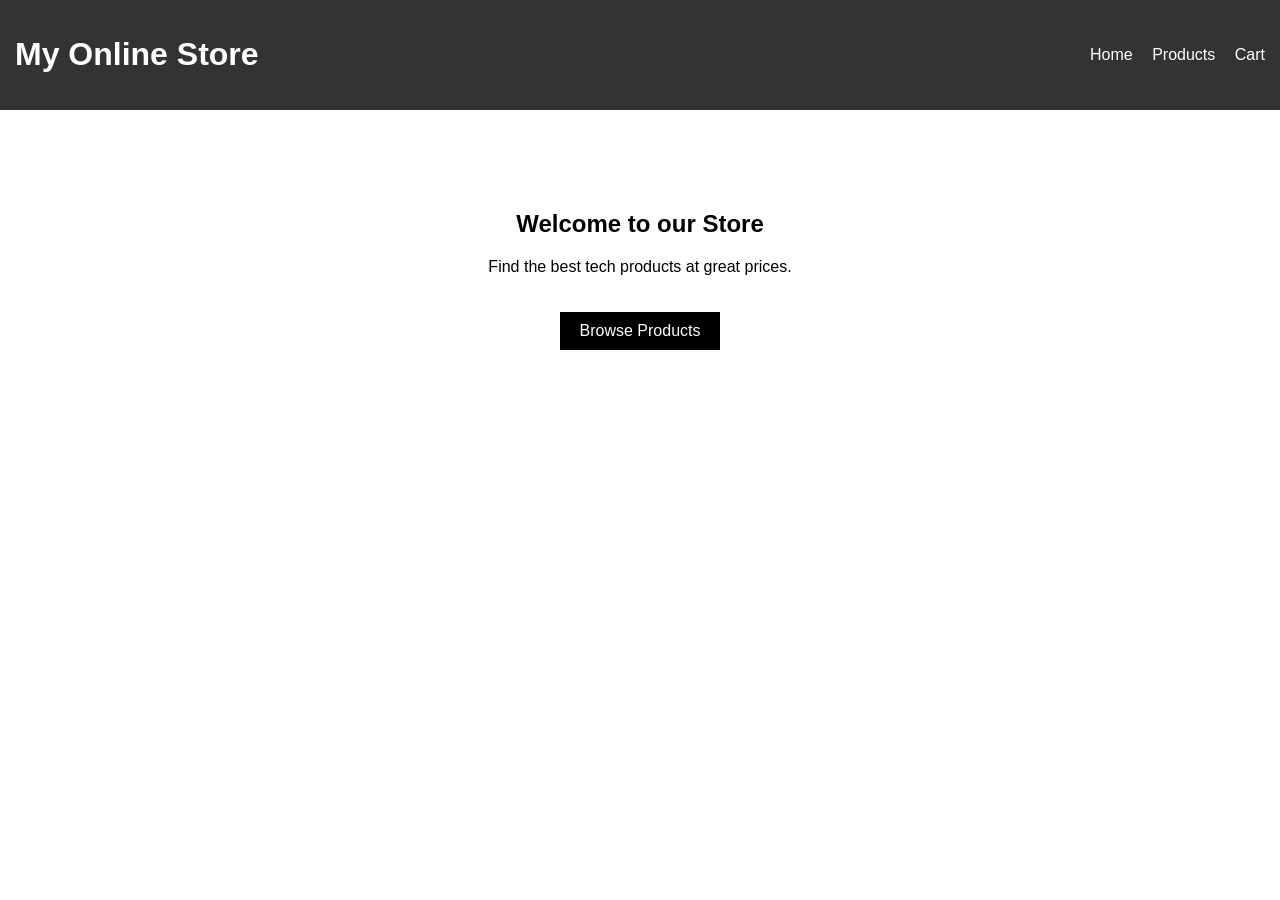
==== index.html @ 81707cdf "website" ====
<!DOCTYPE html>
<html lang="en">
<head>
<meta charset="UTF-8">
<meta name="viewport" content="width=device-width, initial-scale=1.0">
<title>My Store</title>
<link rel="stylesheet" href="css/styles.css">
</head>

<body>

<header>
<h1>My Online Store</h1>

<nav>
<a href="index.html">Home</a>
<a href="products.html">Products</a>
<a href="cart.html">Cart</a>
</nav>
</header>

<main>

<section class="hero">

<h2>Welcome to our Store</h2>
<p>Find the best tech products at great prices.</p>

<a class="button" href="products.html">Browse Products</a>

</section>

</main>

</body>
</html>
---- css/styles.css ----
body{

font-family: Arial, sans-serif;
margin:0;

}

header{

display:flex;
justify-content:space-between;
align-items:center;
background:#333;
color:white;
padding:15px;

}

nav a{

color:white;
margin-left:15px;
text-decoration:none;

}

.hero{

text-align:center;
padding:80px 20px;

}

.button{

display:inline-block;
margin-top:20px;
padding:10px 20px;
background:black;
color:white;
text-decoration:none;

}

/* Product Grid */

.product-grid{

display:grid;
grid-template-columns:1fr;
gap:20px;
padding:20px;

}

.product-card{

border:1px solid #ddd;
padding:15px;
text-align:center;

}

.product-card img{

width:100%;
height:200px;
object-fit:cover;

}

button{

padding:8px 12px;
margin-top:10px;
cursor:pointer;

}

/* Desktop breakpoint */

@media (min-width:768px){

.product-grid{

grid-template-columns:repeat(4,1fr);

}

}
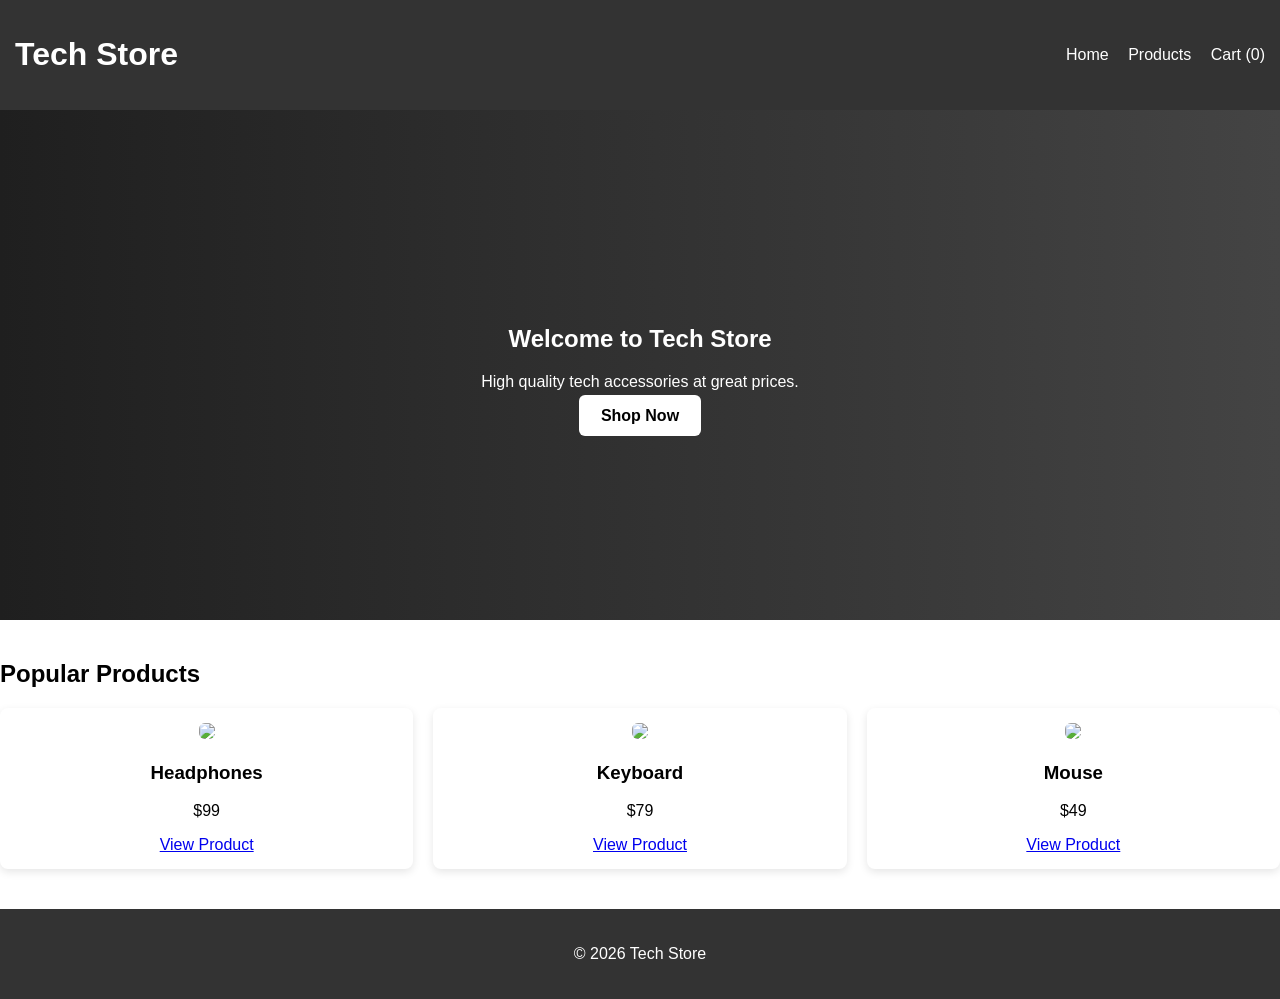
==== commit 15edf5dc: "Improve homepage" ====
--- a/index.html
+++ b/index.html
@@ -1,36 +1,87 @@
 <!DOCTYPE html>
 <html lang="en">
+
 <head>
 <meta charset="UTF-8">
 <meta name="viewport" content="width=device-width, initial-scale=1.0">
-<title>My Store</title>
+<title>Tech Store</title>
+
 <link rel="stylesheet" href="css/styles.css">
 </head>
 
 <body>
 
-<header>
-<h1>My Online Store</h1>
+<header class="header">
 
-<nav>
+<h1 class="logo">Tech Store</h1>
+
+<nav class="nav">
+
 <a href="index.html">Home</a>
 <a href="products.html">Products</a>
-<a href="cart.html">Cart</a>
+<a href="cart.html">Cart (<span id="cartCount">0</span>)</a>
+
 </nav>
+
 </header>
 
 <main>
 
 <section class="hero">
 
-<h2>Welcome to our Store</h2>
-<p>Find the best tech products at great prices.</p>
+<div class="hero-content">
 
-<a class="button" href="products.html">Browse Products</a>
+<h2>Welcome to Tech Store</h2>
+
+<p>High quality tech accessories at great prices.</p>
+
+<a href="products.html" class="shop-button">Shop Now</a>
+
+</div>
+
+</section>
+
+
+<section class="featured">
+
+<h2>Popular Products</h2>
+
+<div class="featured-grid">
+
+<div class="featured-card">
+<img src="https://picsum.photos/300?1">
+<h3>Headphones</h3>
+<p>$99</p>
+<a href="products.html">View Product</a>
+</div>
+
+<div class="featured-card">
+<img src="https://picsum.photos/300?2">
+<h3>Keyboard</h3>
+<p>$79</p>
+<a href="products.html">View Product</a>
+</div>
+
+<div class="featured-card">
+<img src="https://picsum.photos/300?3">
+<h3>Mouse</h3>
+<p>$49</p>
+<a href="products.html">View Product</a>
+</div>
+
+</div>
 
 </section>
 
 </main>
 
+<footer class="footer">
+
+<p>© 2026 Tech Store</p>
+
+</footer>
+
+<script src="js/cart.js"></script>
+
 </body>
 </html>
--- a/css/styles.css
+++ b/css/styles.css
@@ -87,4 +87,87 @@
 
 }
 
+}
+.hero{
+
+height:350px;
+display:flex;
+align-items:center;
+justify-content:center;
+background:linear-gradient(to right,#1f1f1f,#444);
+color:white;
+text-align:center;
+
+}
+
+.shop-button{
+
+background:white;
+color:black;
+padding:12px 22px;
+border-radius:6px;
+text-decoration:none;
+font-weight:bold;
+
+}
+
+
+/* FEATURED PRODUCTS */
+
+.featured{
+
+margin-top:40px;
+
+}
+
+.featured-grid{
+
+display:grid;
+grid-template-columns:1fr;
+gap:20px;
+margin-top:20px;
+
+}
+
+.featured-card{
+
+background:white;
+padding:15px;
+border-radius:8px;
+text-align:center;
+box-shadow:0 3px 8px rgba(0,0,0,0.1);
+
+}
+
+.featured-card img{
+
+width:100%;
+border-radius:6px;
+
+}
+
+
+/* FOOTER */
+
+.footer{
+
+margin-top:40px;
+background:#333;
+color:white;
+text-align:center;
+padding:20px;
+
+}
+
+
+/* DESKTOP */
+
+@media (min-width:768px){
+
+.featured-grid{
+
+grid-template-columns:repeat(3,1fr);
+
+}
+
 }
